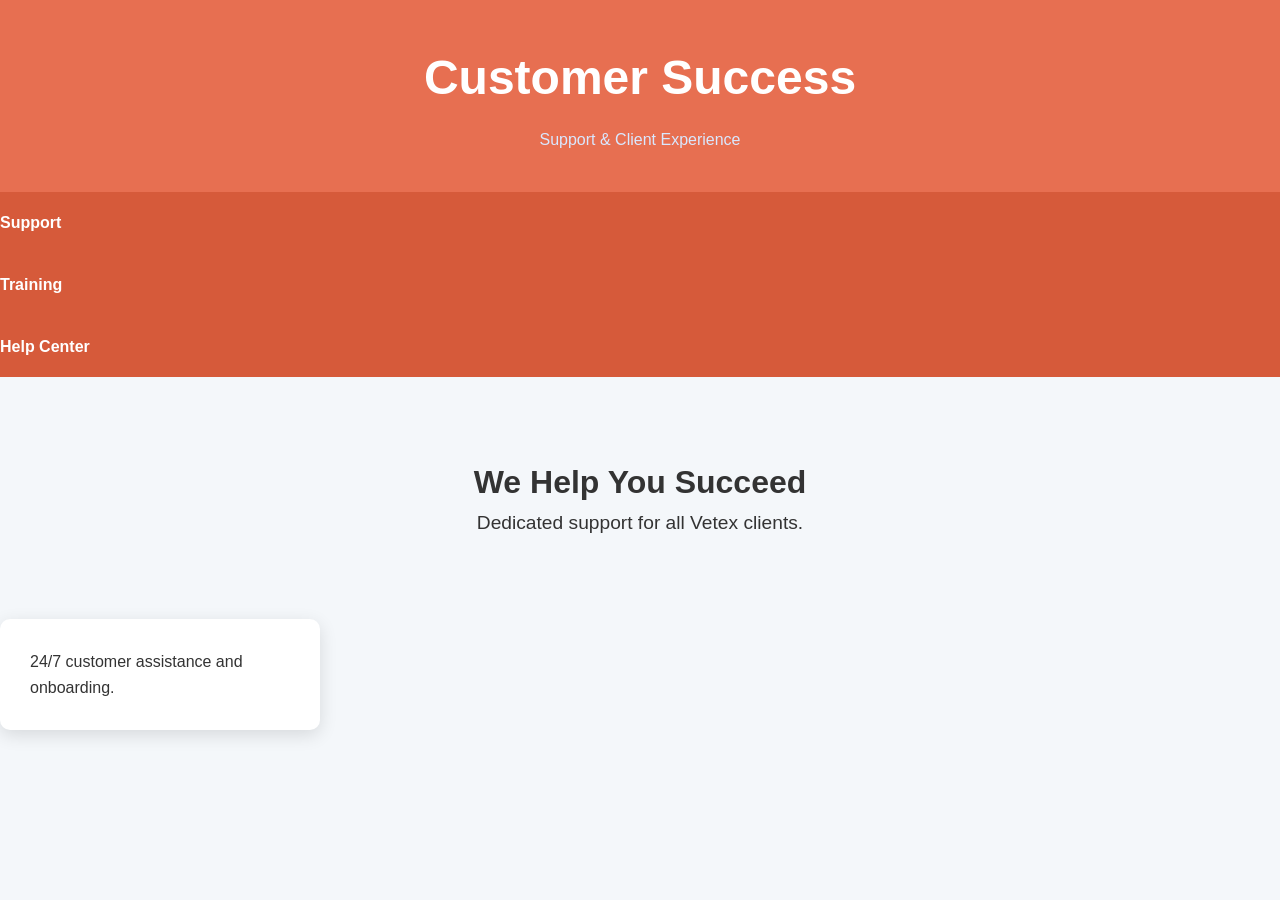
==== customer/index.html @ f83747d1 "file rename" ====
<!DOCTYPE html>
<html>
<head>
    <title>Vetex Customer Success</title>
    <link rel="stylesheet" href="../styles/style.css">
    <style>
        header { background: #e76f51; }
        nav { background: #d65a3a; }
    </style>
</head>

<body>

<header>
    <h1>Customer Success</h1>
    <p>Support & Client Experience</p>
</header>

<nav>
    <a href="#">Support</a>
    <a href="#">Training</a>
    <a href="#">Help Center</a>
</nav>

<div class="hero">
    <h1>We Help You Succeed</h1>
    <p>Dedicated support for all Vetex clients.</p>
</div>

<div class="section">
    <div class="card">24/7 customer assistance and onboarding.</div>
</div>

</body>
</html>
---- styles/style.css ----
* {
    margin: 0;
    padding: 0;
    box-sizing: border-box;
}

body {
    font-family: Arial, Helvetica, sans-serif;
    background: #f4f7fa;
    color: #333;
    line-height: 1.6;
}

.container {
    width: 90%;
    max-width: 1200px;
    margin: auto;
}

/* Header */

header {
    background: #143d6b;
    color: white;
    padding: 40px 0;
    text-align: center;
}

header h1 {
    font-size: 3rem;
}

header p {
    margin-top: 10px;
    color: #d9e8ff;
}

/* Navigation */

nav {
    background: #1e4f85;
}

nav ul {
    list-style: none;
    display: flex;
    justify-content: center;
}

nav li {
    margin: 0 20px;
}

nav a {
    display: block;
    color: white;
    text-decoration: none;
    padding: 18px 0;
    font-weight: bold;
    transition: .3s;
}

nav a:hover {
    color: #9fd3ff;
}

/* Hero */

.hero {
    text-align: center;
    padding: 80px 20px;
}

.hero h2 {
    font-size: 2.7rem;
    color: #143d6b;
    margin-bottom: 25px;
}

.hero p {
    max-width: 850px;
    margin: auto;
    font-size: 1.2rem;
}

.button {
    display: inline-block;
    margin-top: 35px;
    padding: 14px 30px;
    background: #143d6b;
    color: white;
    text-decoration: none;
    border-radius: 6px;
    transition: .3s;
}

.button:hover {
    background: #1e4f85;
}

/* Section Titles */

.section-title {
    text-align: center;
    font-size: 2.2rem;
    color: #143d6b;
    margin-bottom: 40px;
}

/* Feature Cards */

.features {
    display: flex;
    flex-wrap: wrap;
    justify-content: center;
    gap: 30px;
    margin-bottom: 80px;
}

.card {
    width: 320px;
    background: white;
    padding: 30px;
    border-radius: 10px;
    box-shadow: 0 5px 18px rgba(0, 0, 0, .12);
    transition: transform .3s ease;
}

.card:hover {
    transform: translateY(-6px);
}

.card h3 {
    color: #143d6b;
    margin-bottom: 15px;
}

/* About */

.about-text {
    max-width: 900px;
    margin: auto;
    text-align: center;
    font-size: 1.1rem;
    padding-bottom: 80px;
}

/* Footer */

footer {
    background: #143d6b;
    color: white;
    text-align: center;
    padding: 25px;
}

/* Mobile */

@media (max-width: 768px) {

    nav ul {
        flex-direction: column;
        align-items: center;
    }

    nav li {
        margin: 5px 0;
    }

    .hero h2 {
        font-size: 2rem;
    }

    .features {
        flex-direction: column;
        align-items: center;
    }
}
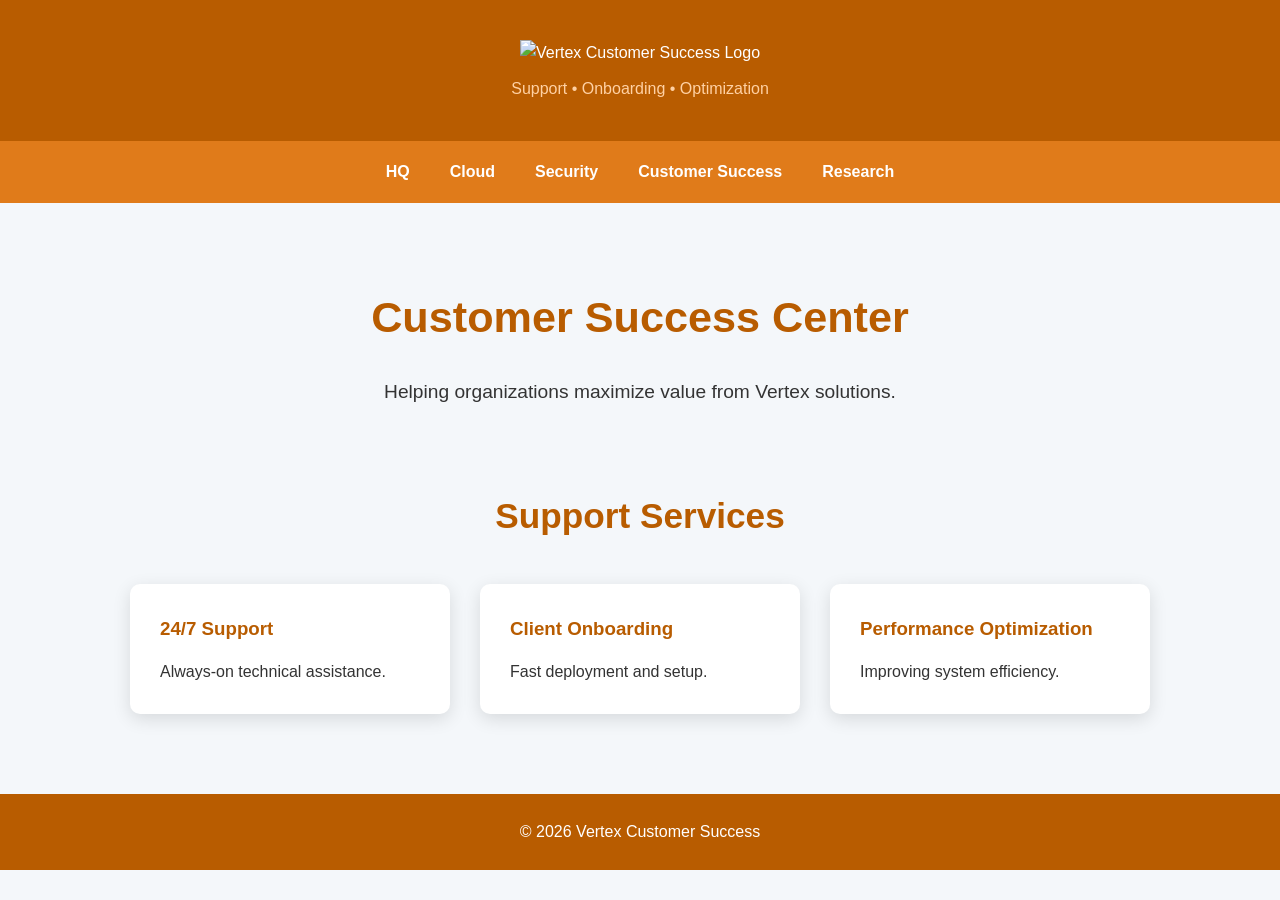
==== commit fa42c403: "changes" ====
--- a/customer/index.html
+++ b/customer/index.html
@@ -1,35 +1,58 @@
 <!DOCTYPE html>
-<html>
+<html lang="en">
 <head>
-    <title>Vetex Customer Success</title>
-    <link rel="stylesheet" href="../styles/style.css">
-    <style>
-        header { background: #e76f51; }
-        nav { background: #d65a3a; }
-    </style>
+<meta charset="UTF-8">
+<meta name="viewport" content="width=device-width, initial-scale=1.0">
+<title>Vertex Customer Success</title>
+<link rel="stylesheet" href="styles/style.css">
 </head>
 
 <body>
 
 <header>
-    <h1>Customer Success</h1>
-    <p>Support & Client Experience</p>
+<div class="container">
+<img src="../img/customer.png" alt="Vertex Customer Success Logo">
+<p>Support • Onboarding • Optimization</p>
+</div>
 </header>
 
 <nav>
-    <a href="#">Support</a>
-    <a href="#">Training</a>
-    <a href="#">Help Center</a>
+<div class="container">
+<ul>
+    <li><a href="http://hq">HQ</a></li>
+    <li><a href="http://cloud">Cloud</a></li>
+    <li><a href="http://security">Security</a></li>
+    <li><a href="http://customer">Customer Success</a></li>
+    <li><a href="http://research">Research</a></li>
+</ul>
+</div>
 </nav>
 
-<div class="hero">
-    <h1>We Help You Succeed</h1>
-    <p>Dedicated support for all Vetex clients.</p>
+<section class="hero">
+<div class="container">
+<h2>Customer Success Center</h2>
+<p>Helping organizations maximize value from Vertex solutions.</p>
+</div>
+</section>
+
+<section>
+<div class="container">
+<h2 class="section-title">Support Services</h2>
+
+<div class="features">
+<div class="card"><h3>24/7 Support</h3><p>Always-on technical assistance.</p></div>
+<div class="card"><h3>Client Onboarding</h3><p>Fast deployment and setup.</p></div>
+<div class="card"><h3>Performance Optimization</h3><p>Improving system efficiency.</p></div>
 </div>
 
-<div class="section">
-    <div class="card">24/7 customer assistance and onboarding.</div>
 </div>
+</section>
+
+<footer>
+<div class="container">
+<p>© 2026 Vertex Customer Success</p>
+</div>
+</footer>
 
 </body>
 </html>
--- a/customer/styles/style.css
+++ b/customer/styles/style.css
@@ -0,0 +1,177 @@
+/* =========================
+   Base Reset
+========================= */
+
+* {
+    margin: 0;
+    padding: 0;
+    box-sizing: border-box;
+}
+
+body {
+    font-family: Arial, Helvetica, sans-serif;
+    background: #f4f7fa;
+    color: #333;
+    line-height: 1.6;
+}
+
+/* =========================
+   Layout
+========================= */
+
+.container {
+    width: 90%;
+    max-width: 1200px;
+    margin: auto;
+}
+
+/* =========================
+   Header
+========================= */
+
+header {
+    background: #b85c00;
+    color: white;
+    padding: 40px 0;
+    text-align: center;
+}
+
+header p {
+    margin-top: 10px;
+    color: #ffd1a3;
+}
+
+/* =========================
+   Navigation
+========================= */
+
+nav {
+    background: #e07b1a;
+}
+
+nav ul {
+    list-style: none;
+    display: flex;
+    justify-content: center;
+}
+
+nav li {
+    margin: 0 20px;
+}
+
+nav a {
+    display: block;
+    color: white;
+    text-decoration: none;
+    padding: 18px 0;
+    font-weight: bold;
+    transition: 0.3s ease;
+}
+
+nav a:hover {
+    color: #ffd1a3;
+}
+
+/* =========================
+   Hero Section
+========================= */
+
+.hero {
+    text-align: center;
+    padding: 80px 20px;
+}
+
+.hero h2 {
+    font-size: 2.7rem;
+    color: #b85c00;
+    margin-bottom: 25px;
+}
+
+.hero p {
+    max-width: 850px;
+    margin: auto;
+    font-size: 1.2rem;
+}
+
+/* =========================
+   Buttons
+========================= */
+
+.button {
+    display: inline-block;
+    margin-top: 35px;
+    padding: 14px 30px;
+    background: #b85c00;
+    color: white;
+    text-decoration: none;
+    border-radius: 6px;
+    transition: 0.3s ease;
+}
+
+.button:hover {
+    background: #e07b1a;
+}
+
+/* =========================
+   Section Titles
+========================= */
+
+.section-title {
+    text-align: center;
+    font-size: 2.2rem;
+    color: #b85c00;
+    margin-bottom: 40px;
+}
+
+/* =========================
+   Feature Cards
+========================= */
+
+.features {
+    display: flex;
+    flex-wrap: wrap;
+    justify-content: center;
+    gap: 30px;
+    margin-bottom: 80px;
+}
+
+.card {
+    width: 320px;
+    background: white;
+    padding: 30px;
+    border-radius: 10px;
+    box-shadow: 0 5px 18px rgba(0, 0, 0, 0.12);
+    transition: transform 0.3s ease;
+}
+
+.card:hover {
+    transform: translateY(-6px);
+}
+
+.card h3 {
+    color: #b85c00;
+    margin-bottom: 15px;
+}
+
+/* =========================
+   About Section
+========================= */
+
+.about-text {
+    max-width: 900px;
+    margin: auto;
+    text-align: center;
+    font-size: 1.1rem;
+    padding-bottom: 80px;
+}
+
+/* =========================
+   Footer
+========================= */
+
+footer {
+    background: #b85c00;
+    color: white;
+    text-align: center;
+    padding: 25px;
+}
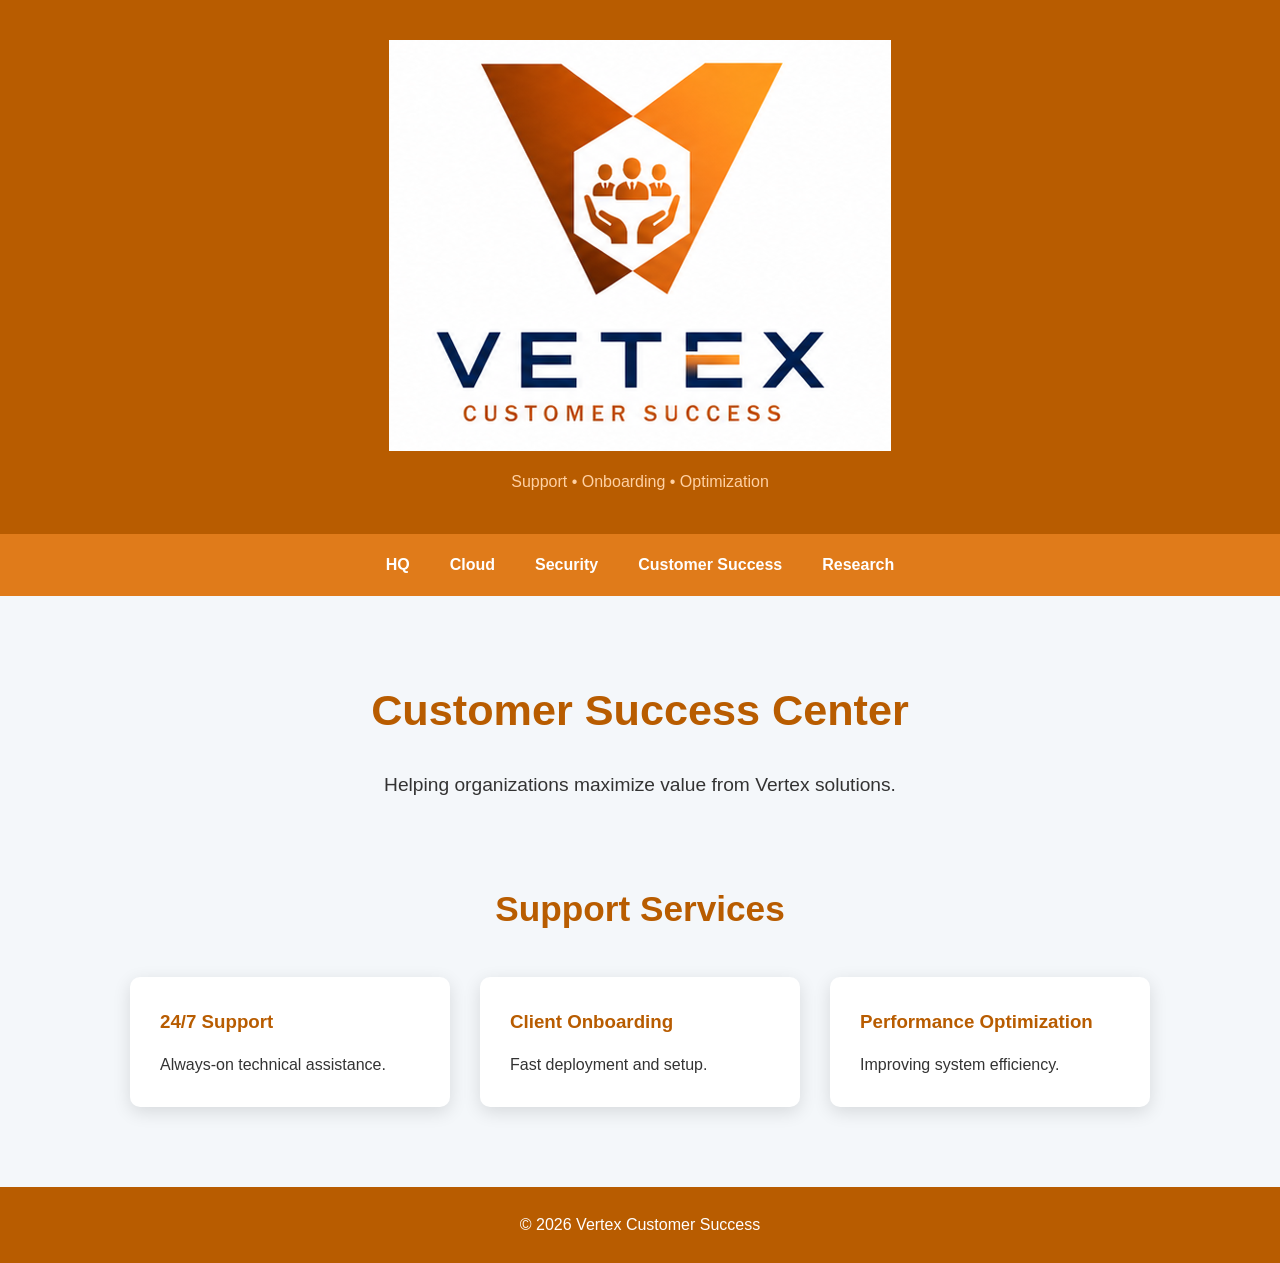
==== commit 0bcb2e5d: "fixed file paths" ====
--- a/customer/index.html
+++ b/customer/index.html
@@ -11,7 +11,7 @@
 
 <header>
 <div class="container">
-<img src="../img/customer.png" alt="Vertex Customer Success Logo">
+<img src="img/customer.png" alt="Vertex Customer Success Logo">
 <p>Support • Onboarding • Optimization</p>
 </div>
 </header>
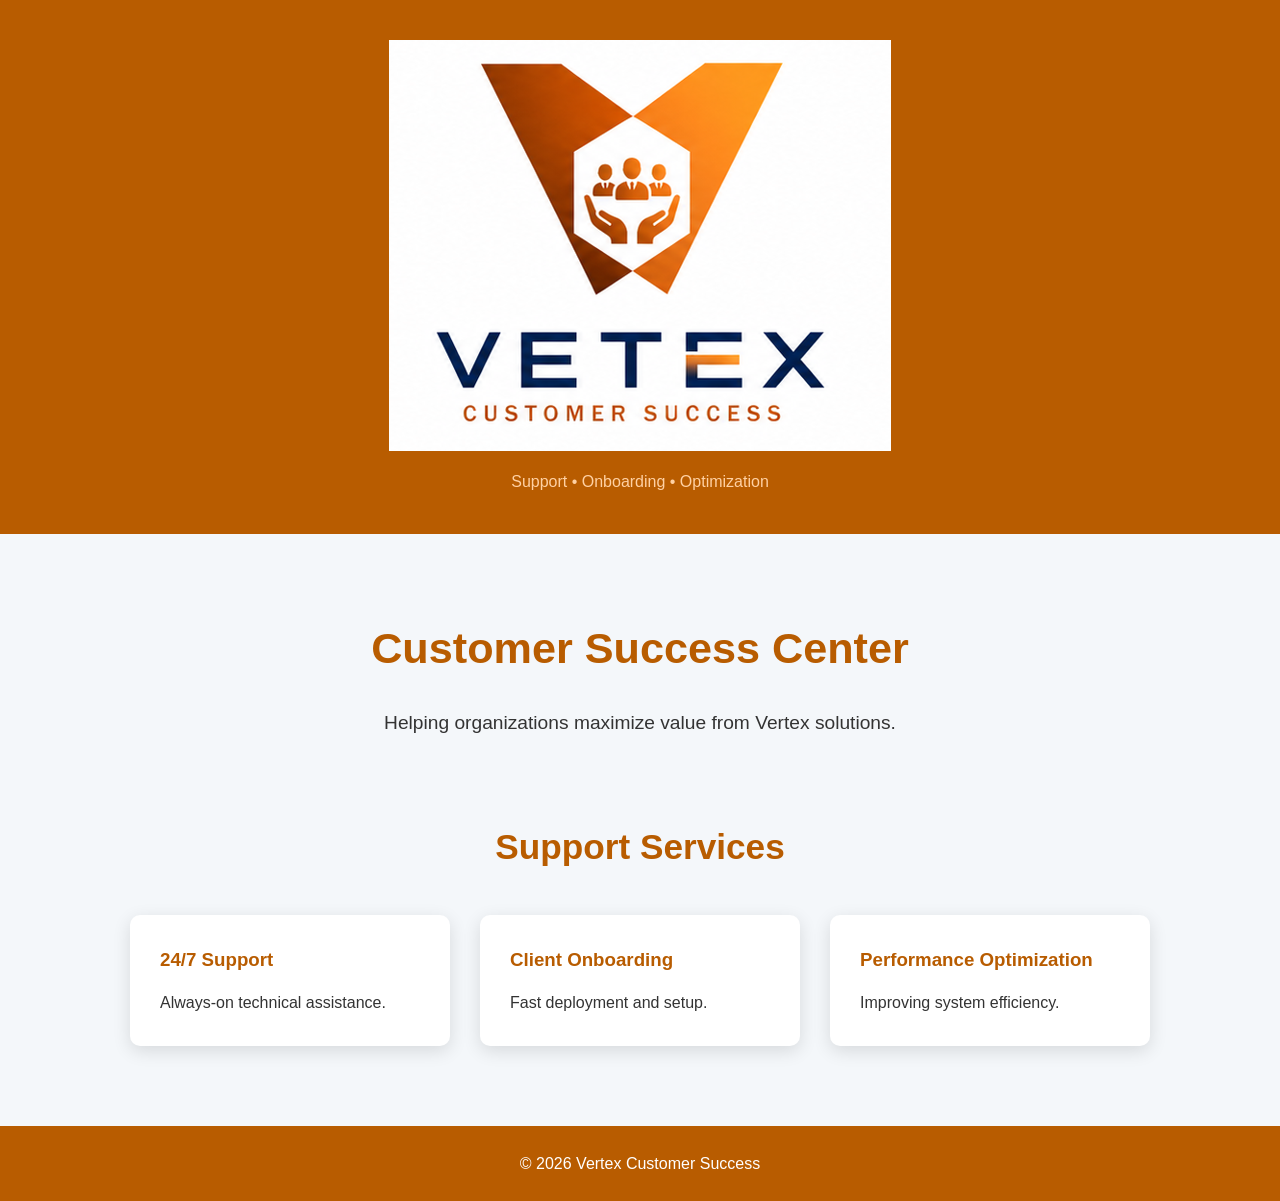
==== commit 013c174d: "remove navigation, revert to simple port access" ====
--- a/customer/index.html
+++ b/customer/index.html
@@ -16,17 +16,6 @@
 </div>
 </header>
 
-<nav>
-<div class="container">
-<ul>
-    <li><a href="http://hq">HQ</a></li>
-    <li><a href="http://cloud">Cloud</a></li>
-    <li><a href="http://security">Security</a></li>
-    <li><a href="http://customer">Customer Success</a></li>
-    <li><a href="http://research">Research</a></li>
-</ul>
-</div>
-</nav>
 
 <section class="hero">
 <div class="container">
--- a/customer/styles/style.css
+++ b/customer/styles/style.css
@@ -45,32 +45,6 @@
    Navigation
 ========================= */
 
-nav {
-    background: #e07b1a;
-}
-
-nav ul {
-    list-style: none;
-    display: flex;
-    justify-content: center;
-}
-
-nav li {
-    margin: 0 20px;
-}
-
-nav a {
-    display: block;
-    color: white;
-    text-decoration: none;
-    padding: 18px 0;
-    font-weight: bold;
-    transition: 0.3s ease;
-}
-
-nav a:hover {
-    color: #ffd1a3;
-}
 
 /* =========================
    Hero Section
